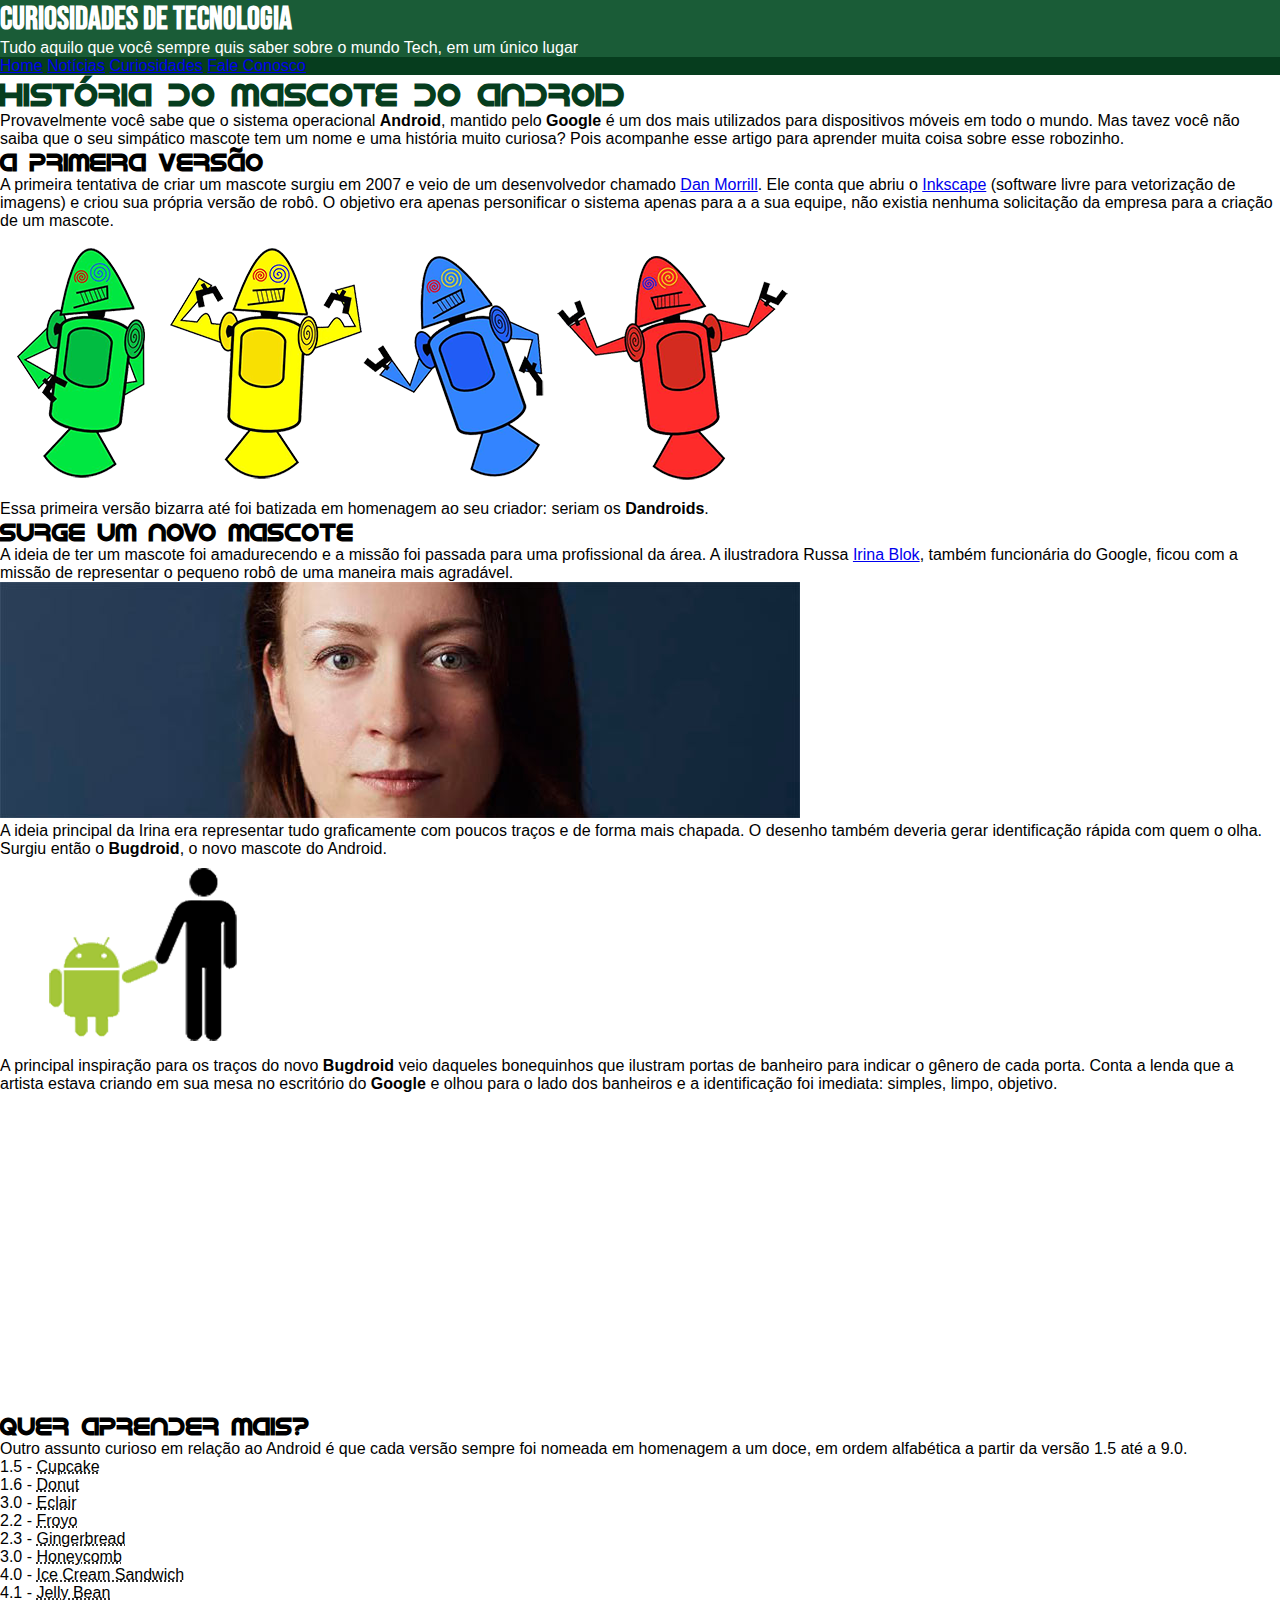
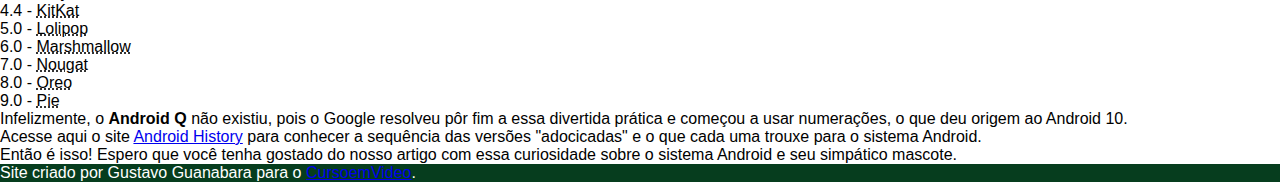
==== index.html @ 444fe6bd "2" ====
<!DOCTYPE html>
<html lang="pt-br">
<head>
    <meta charset="UTF-8">
    <meta name="viewport" content="width=device-width, initial-scale=1.0">
    <title>Document</title>
    <link rel="stylesheet" href="style/style.css">
    <link rel="shortcut icon" href="img/favicon.ico" type="image/x-icon">
    <title>Como surgiu o mascote do Androide</title>
</head>
<body>
    <header>
        <h1>Curiosidades de Tecnologia</h1>
        <p>Tudo aquilo que você sempre quis saber sobre o mundo Tech, em um único lugar</p>
    </header>
    <nav>
        <a href="#">Home</a>
        <a href="#">Notícias</a>
        <a href="#">Curiosidades</a>
        <a href="#">Fale Conosco</a>
    </nav>
    <main>
        <article>
            <h1>História do Mascote do Android</h1>

            <p>Provavelmente você sabe que o sistema operacional <strong>Android</strong>, mantido pelo<strong> Google</strong> é um dos mais utilizados para dispositivos móveis em todo o mundo. Mas tavez você não saiba que o seu simpático mascote tem um nome e uma história muito curiosa? Pois acompanhe esse artigo para aprender muita coisa sobre esse robozinho.</p>

            <h2>A primeira versão</h2>

            <p>A primeira tentativa de criar um mascote surgiu em 2007 e veio de um desenvolvedor chamado <a href="https://androidcommunity.com/dan-morrill-shows-us-the-android-mascot-that-almost-was-20130103/" target="_blank">Dan Morrill</a>. Ele conta que abriu o <a href="https://inkscape.org/pt-br/" target="_blank">Inkscape</a> (software livre para vetorização de imagens) e criou sua própria versão de robô. O objetivo era apenas personificar o sistema apenas para a a sua equipe, não existia nenhuma solicitação da empresa para a criação de um mascote.</p>

            <img src="img/dan-droids.png" alt="primeiro mascate">

            <p>Essa primeira versão bizarra até foi batizada em homenagem ao seu criador: seriam os <strong>Dandroids</strong>.</p>

            <h2>Surge um novo mascote</h2>

            <p>A ideia de ter um mascote foi amadurecendo e a missão foi passada para uma profissional da área. A ilustradora Russa <a href="https://www.irinablok.com/" target="_blank">Irina Blok</a>, também funcionária do Google, ficou com a missão de representar o pequeno robô de uma maneira mais agradável.</p>

            <img src="img/irina-blok.jpg" alt="irina">

            <p>A ideia principal da Irina era representar tudo graficamente com poucos traços e de forma mais chapada. O desenho também deveria gerar identificação rápida com quem o olha. Surgiu então o <strong>Bugdroid</strong>, o novo mascote do Android.</p>

           <img src="img/bugdroid.png" alt="bogdruid">

            <p>A principal inspiração para os traços do novo <strong>Bugdroid</strong> veio daqueles bonequinhos que ilustram portas de banheiro para indicar o gênero de cada porta. Conta a lenda que a artista estava criando em sua mesa no escritório do <strong>Google</strong> e olhou para o lado dos banheiros e a identificação foi imediata: simples, limpo, objetivo.</p>
            
            <iframe width="560" height="315" src="https://www.youtube.com/embed/l2UDgpLz20M" title="YouTube video player" frameborder="0" allow="accelerometer; autoplay; clipboard-write; encrypted-media; gyroscope; picture-in-picture; web-share" allowfullscreen></iframe>
            <aside>

            <h2>Quer aprender mais?</h2> 

            <p>Outro assunto curioso em relação ao Android é que cada versão sempre foi nomeada em homenagem a um doce, em ordem alfabética a partir da versão 1.5 até a 9.0.</p>
            <ul>
                <li>1.5 - <abbr title="Bolo de Copo">Cupcake</abbr></li>
                <li>1.6 - <abbr title="Rosquinha">Donut</abbr></li>
                <li>3.0 - <abbr title="Bomba">Eclair</abbr></li>
                <li>2.2 - <abbr title="Iorgute Congelado">Froyo</abbr></li>
                <li>2.3 - <abbr title="Biscoito de Gengibre">Gingerbread</abbr></li>
                <li>3.0 - <abbr title="Favo de Mel">Honeycomb</abbr></li>
                <li>4.0 - <abbr title="Sanduiche de Sorvete">Ice Cream Sandwich</abbr></li>
                <li>4.1 - <abbr title="Jujuba">Jelly Bean</abbr></li>
                <li>4.4 - <abbr title="KitKat">KitKat</abbr></li>
                <li>5.0 - <abbr title="Pirulito">Lolipop</abbr></li>
                <li>6.0 - <abbr title="Marshmallow">Marshmallow</abbr></li>
                <li>7.0 - <abbr title="Torrone">Nougat</abbr></li>
                <li>8.0 - <abbr title="Oreo">Oreo</abbr></li>
                <li>9.0 - <abbr title="Torta">Pie</abbr></li>
            </ul>    
            <p>Infelizmente, o <strong>Android Q</strong> não existiu, pois o Google resolveu pôr fim a essa divertida prática e começou a usar numerações, o que deu origem ao Android 10.</p>

            <p>Acesse aqui o site <a href="https://www.android.com/" target="_blank">Android History</a> para conhecer a sequência das versões "adocicadas" e o que cada uma trouxe para o sistema Android.</p>
            </aside>

            <p>Então é isso! Espero que você tenha gostado do nosso artigo com essa curiosidade sobre o sistema Android e seu simpático mascote.</p>
        </article>
    </main>
    <footer>
        <p>Site criado por Gustavo Guanabara para o <a href="https://www.youtube.com/@CursoemVideo" target="_blank">CursoemVideo</a>.</p>
    </footer>
</body>
</html>
---- style/style.css ----
@charset "utf8";

@import url('https://fonts.googleapis.com/css2?family=Bebas+Neue&display=swap');

@font-face{
    font-family:'Android';
    src: url('../fontes/idroid.otf') format('opentype');
    font-reight: normal;
}

:root{
   --cor0:#ebe5c5;
   --cor1:#83e1ad;
   --cor2:#3ddc84;
   --cor3:#2fa866;
   --cor4:#1a5c37; 
   --cor5:#063d1e;

   --fonte-padrao: Arial, Verdana, Helvetica, sans-serif;
   --fonte-destaque:'Bebas Neue', cursive; 
   --fonte-android:'Android', cursive;
}
*{
    margin: 0px;
    padding: 0px;
}
body{
    background-color: var(--cor0);
    font-family: var(--fonte-padrao);
}
header{
    background-color: var(--cor4);
}
header > h1{
    color: white;
    font-family: var(--fonte-destaque);
}

header > p{
    color: white;
    
}

nav{
    background-color: var(--cor5);
}

main{
    background-color: white;
}

main h1{
    color:var(--cor5);
    font-family: var(--fonte-android);
}

main h2{
    font-family: var(--fonte-android);
}

footer{
    background-color: var(--cor5);
    color: white;
}
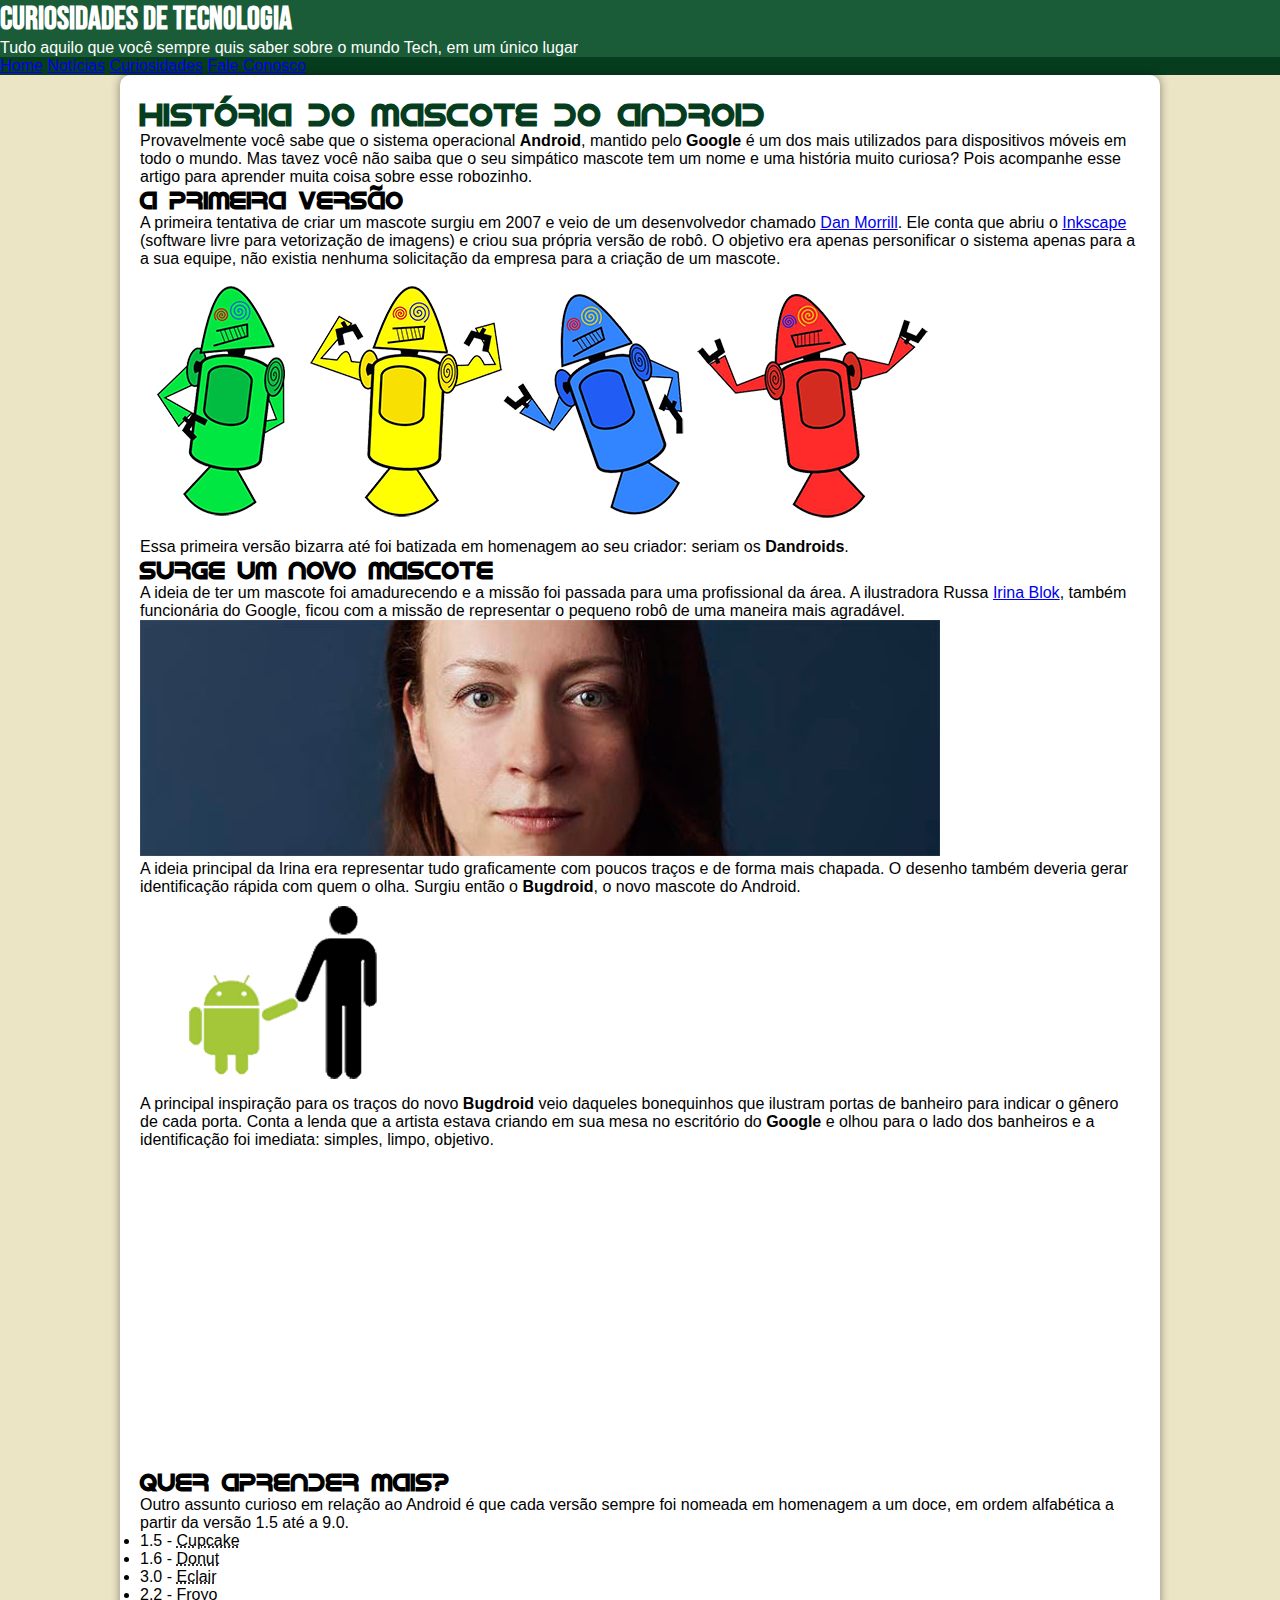
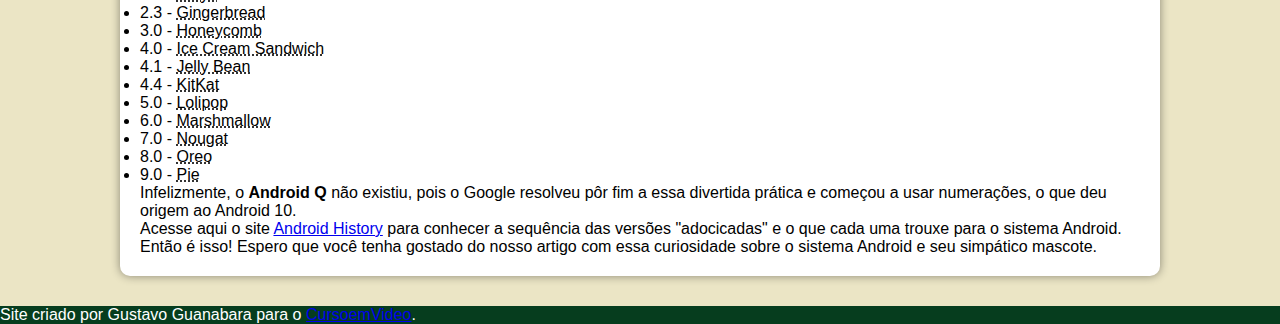
==== commit a7d5f010: "responsivo" ====
--- a/index.html
+++ b/index.html
@@ -29,7 +29,10 @@
 
             <p>A primeira tentativa de criar um mascote surgiu em 2007 e veio de um desenvolvedor chamado <a href="https://androidcommunity.com/dan-morrill-shows-us-the-android-mascot-that-almost-was-20130103/" target="_blank">Dan Morrill</a>. Ele conta que abriu o <a href="https://inkscape.org/pt-br/" target="_blank">Inkscape</a> (software livre para vetorização de imagens) e criou sua própria versão de robô. O objetivo era apenas personificar o sistema apenas para a a sua equipe, não existia nenhuma solicitação da empresa para a criação de um mascote.</p>
 
-            <img src="img/dan-droids.png" alt="primeiro mascate">
+            <picture>
+                <source media="(max-width: 670px)" srcset="img/dan-droids-pq.png">
+                <img src="img/dan-droids.png" alt="primeiro mascate">
+            </picture>
 
             <p>Essa primeira versão bizarra até foi batizada em homenagem ao seu criador: seriam os <strong>Dandroids</strong>.</p>
 
@@ -37,7 +40,10 @@
 
             <p>A ideia de ter um mascote foi amadurecendo e a missão foi passada para uma profissional da área. A ilustradora Russa <a href="https://www.irinablok.com/" target="_blank">Irina Blok</a>, também funcionária do Google, ficou com a missão de representar o pequeno robô de uma maneira mais agradável.</p>
 
-            <img src="img/irina-blok.jpg" alt="irina">
+            <picture>
+                <source media="(max-width:670px )" srcset="img/irina-blok-pq.jpg">
+                <img src="img/irina-blok.jpg" alt="irina">
+            </picture>
 
             <p>A ideia principal da Irina era representar tudo graficamente com poucos traços e de forma mais chapada. O desenho também deveria gerar identificação rápida com quem o olha. Surgiu então o <strong>Bugdroid</strong>, o novo mascote do Android.</p>
 
--- a/style/style.css
+++ b/style/style.css
@@ -46,7 +46,16 @@
 }
 
 main{
+    min-width: 300px;
+    max-width: 1000px;
+    margin: auto;
+    margin-bottom: 30px;
+    padding: 20px;
     background-color: white;
+    box-shadow: 0px 0px 10px rgba(0, 0, 0, 0.418);
+    border-radius: 10px;
+    
+   
 }
 
 main h1{
@@ -61,4 +70,7 @@
 footer{
     background-color: var(--cor5);
     color: white;
+}
+a{
+    list-style: none;
 }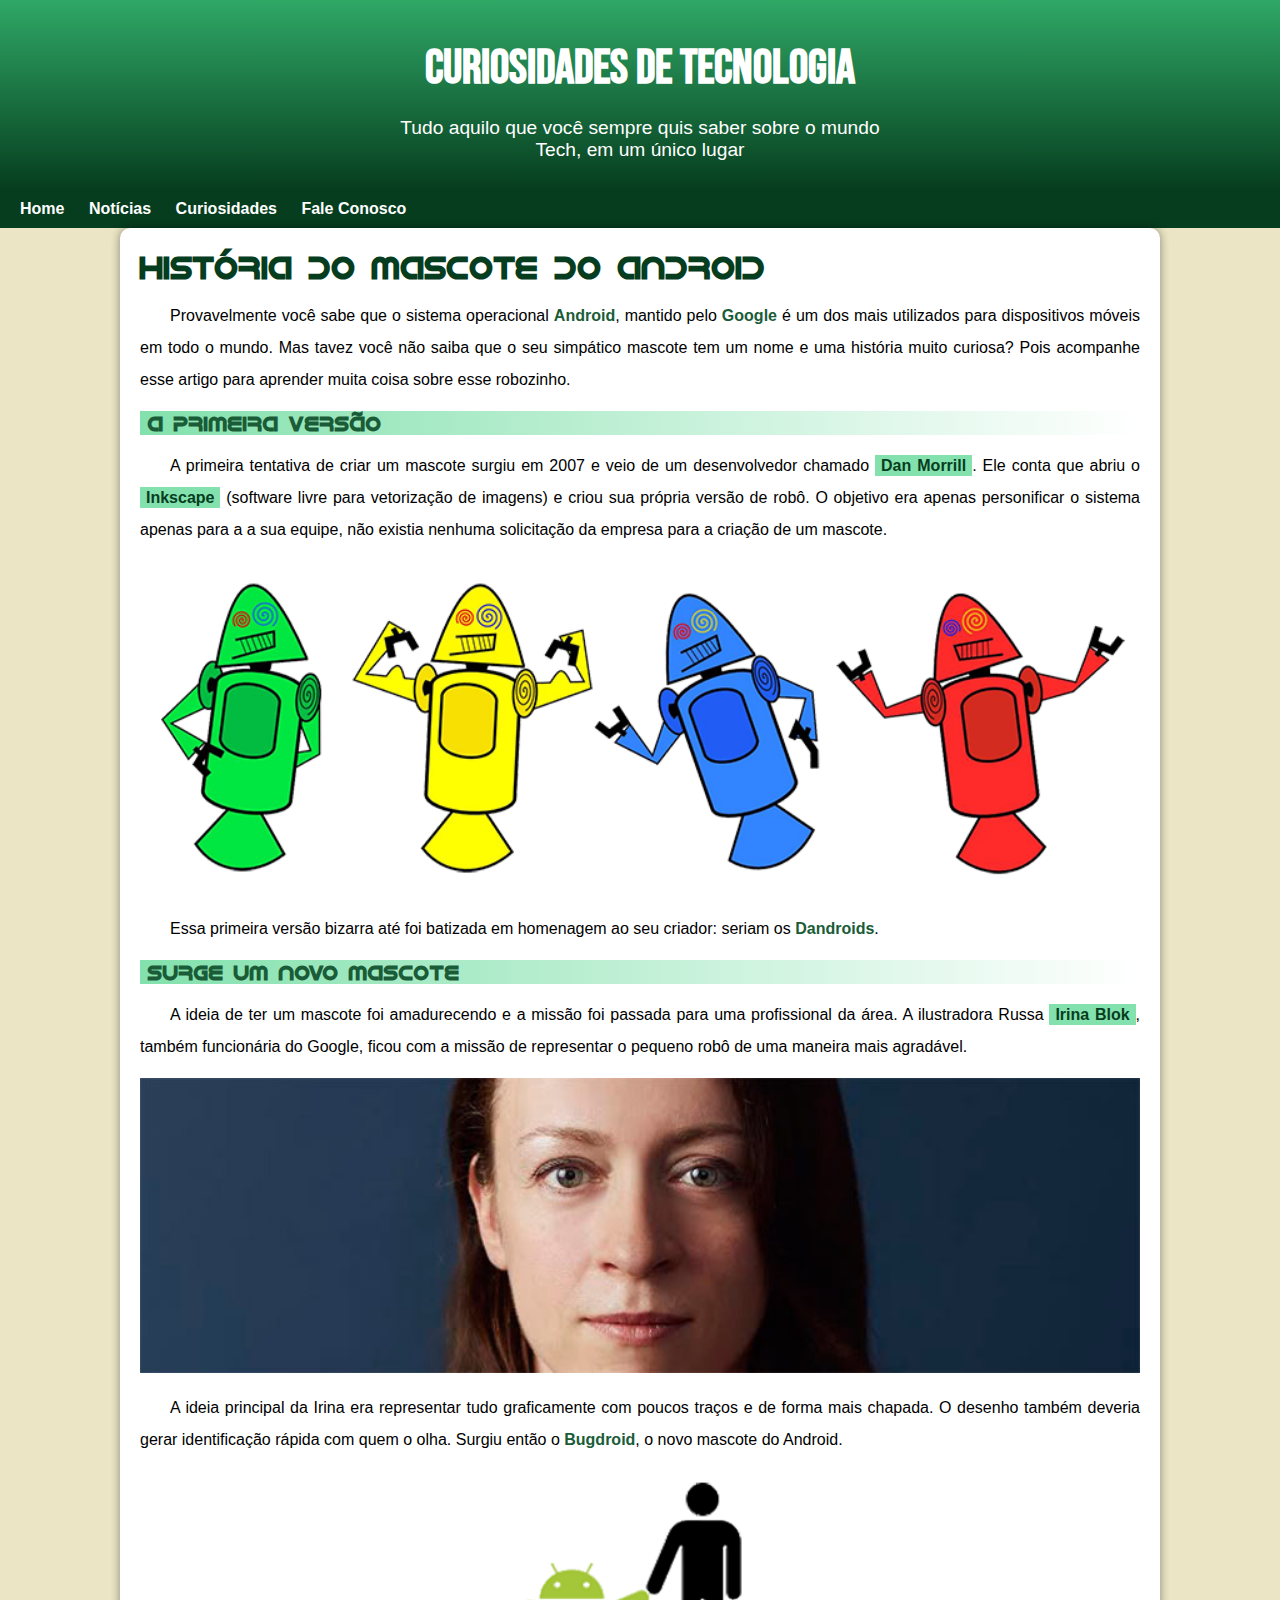
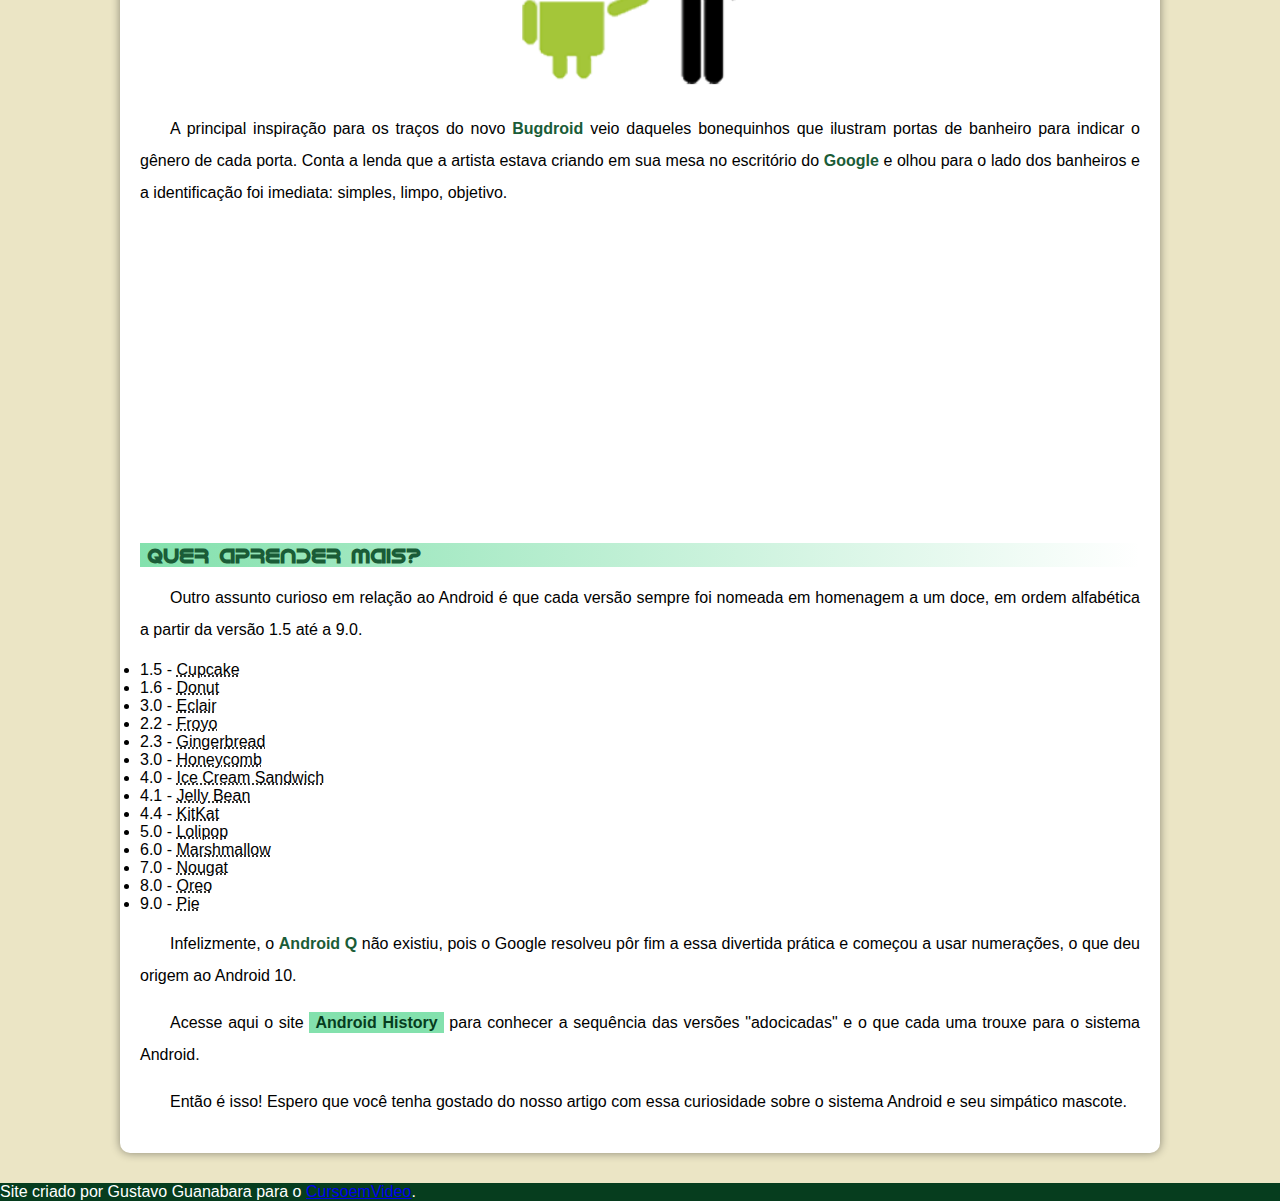
==== commit 7be050a3: "conteudo" ====
--- a/index.html
+++ b/index.html
@@ -47,7 +47,7 @@
 
             <p>A ideia principal da Irina era representar tudo graficamente com poucos traços e de forma mais chapada. O desenho também deveria gerar identificação rápida com quem o olha. Surgiu então o <strong>Bugdroid</strong>, o novo mascote do Android.</p>
 
-           <img src="img/bugdroid.png" alt="bogdruid">
+           <img src="img/bugdroid.png" alt="bogdruid" class="pequena">
 
             <p>A principal inspiração para os traços do novo <strong>Bugdroid</strong> veio daqueles bonequinhos que ilustram portas de banheiro para indicar o gênero de cada porta. Conta a lenda que a artista estava criando em sua mesa no escritório do <strong>Google</strong> e olhou para o lado dos banheiros e a identificação foi imediata: simples, limpo, objetivo.</p>
             
--- a/style/style.css
+++ b/style/style.css
@@ -29,20 +29,46 @@
     font-family: var(--fonte-padrao);
 }
 header{
-    background-color: var(--cor4);
+    background-image:linear-gradient(to bottom,var(--cor3),var(--cor5) ) ;
+    min-height: 150px;
+    text-align: center;
+    padding-top: 40px;
+
 }
 header > h1{
     color: white;
     font-family: var(--fonte-destaque);
+    font-size: 3em;
+    margin-bottom: 20px;
+    
 }
 
 header > p{
     color: white;
+    font-size: 1.2em;
+    font-family: var(--fonte-padrao);
+    max-width: 500px;
+    padding-right: 10px;
+    padding-left: 10px;
+    margin: auto;
     
 }
 
 nav{
     background-color: var(--cor5);
+    padding: 10px;
+}
+
+nav > a{
+    color: white;
+    padding: 10px;
+    text-decoration: none;
+    font-weight: bold;
+    transition-duration: .5s;
+}
+nav > a:hover{
+    background-color: var(--cor3);
+    color: var(--cor5);
 }
 
 main{
@@ -53,9 +79,7 @@
     padding: 20px;
     background-color: white;
     box-shadow: 0px 0px 10px rgba(0, 0, 0, 0.418);
-    border-radius: 10px;
-    
-   
+    border-radius: 10px;  
 }
 
 main h1{
@@ -65,12 +89,48 @@
 
 main h2{
     font-family: var(--fonte-android);
+    color: var(--cor4);
+    font-size: 1.3em;
+    background-image: linear-gradient(to right, var(--cor1), transparent);
+    text-indent: 8px;
+}
+
+main p{
+    margin: 15px 0px;
+    text-align: justify;
+    text-indent: 30px;
+    line-height: 2em;
+    font-size: 1em;
+}
+
+main strong{
+    color: var(--cor4);
+    font-weight: bold;
+}
+
+main a{
+    text-decoration: none;
+    font-weight: bold;
+    color: var(--cor5);
+    background-color: var(--cor1);
+    padding: 2px 6px;
+
+}
+main a:hover{
+    text-decoration: underline;
+    color: var(--cor4);
+}
+
+main img{
+    width: 100%;
+}
+main img.pequena{
+    max-width: 350px;
+    display: block;
+    margin: auto;
 }
 
 footer{
     background-color: var(--cor5);
     color: white;
 }
-a{
-    list-style: none;
-}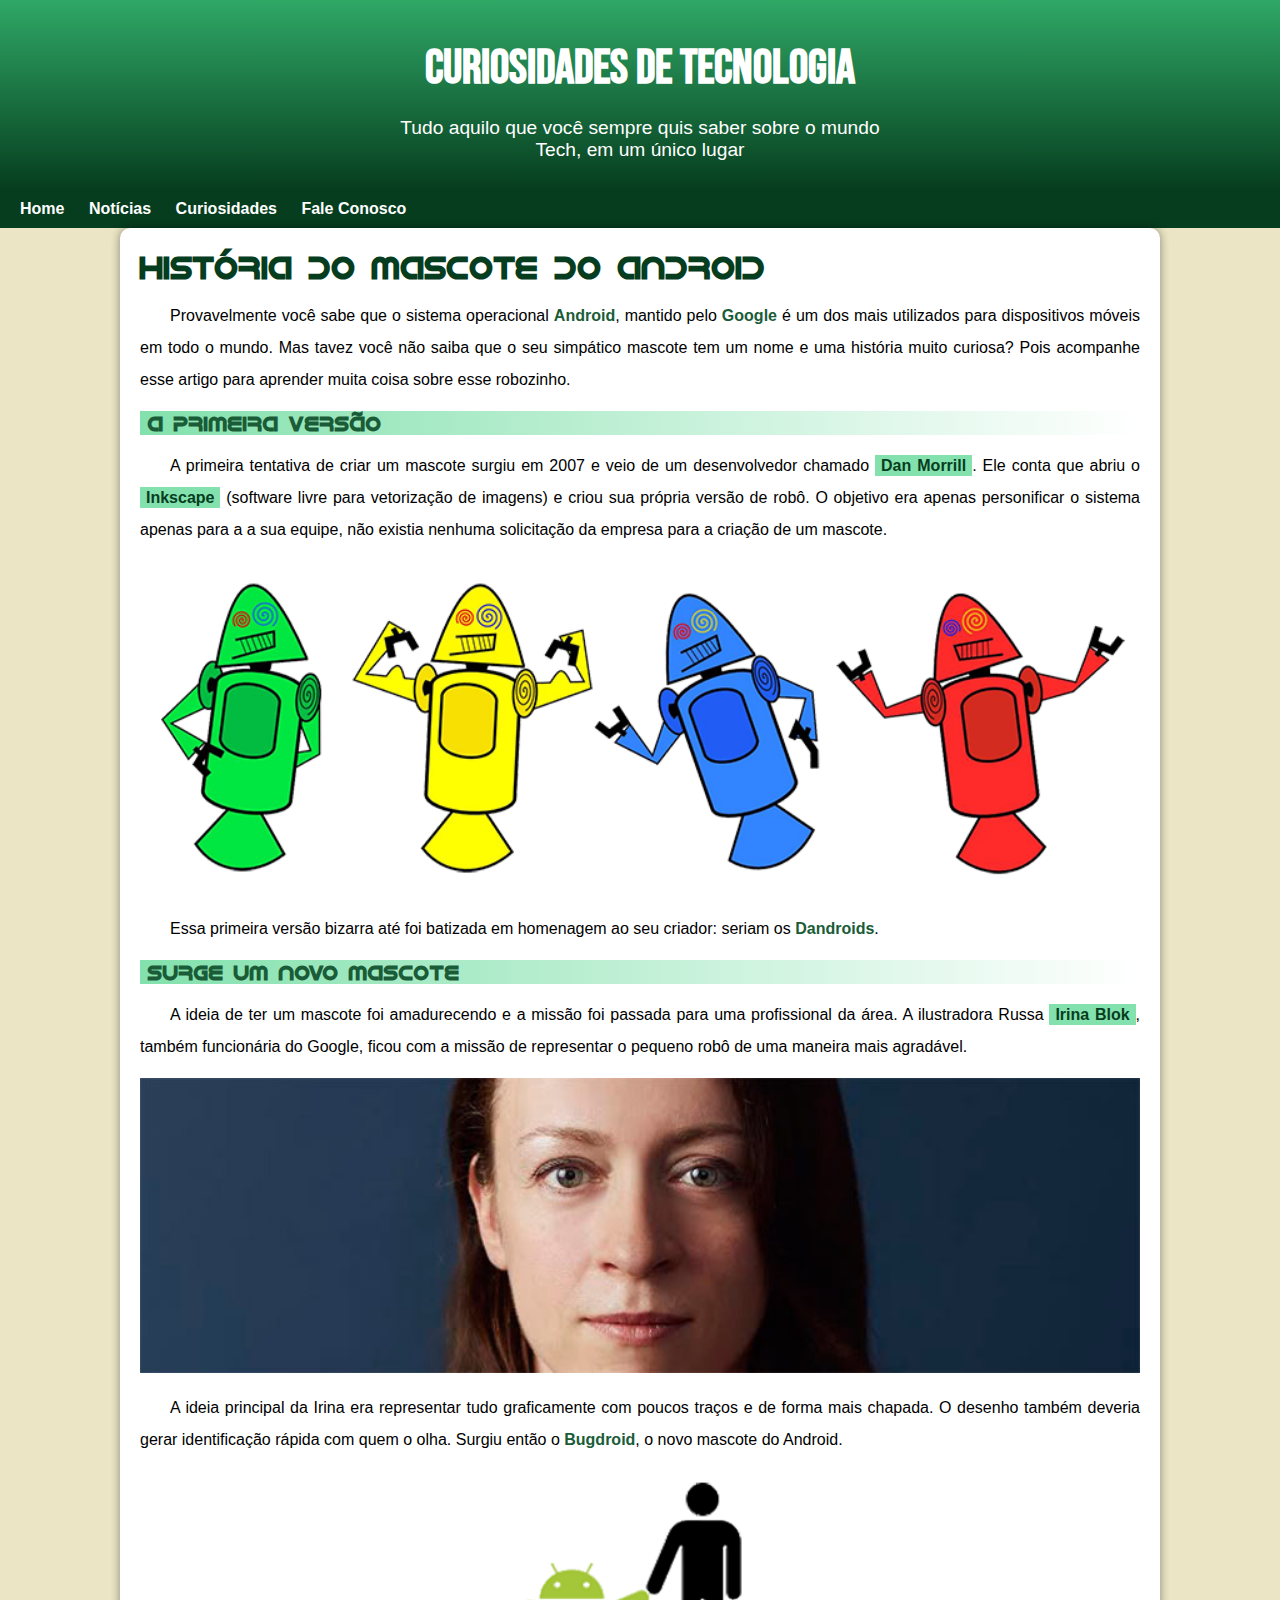
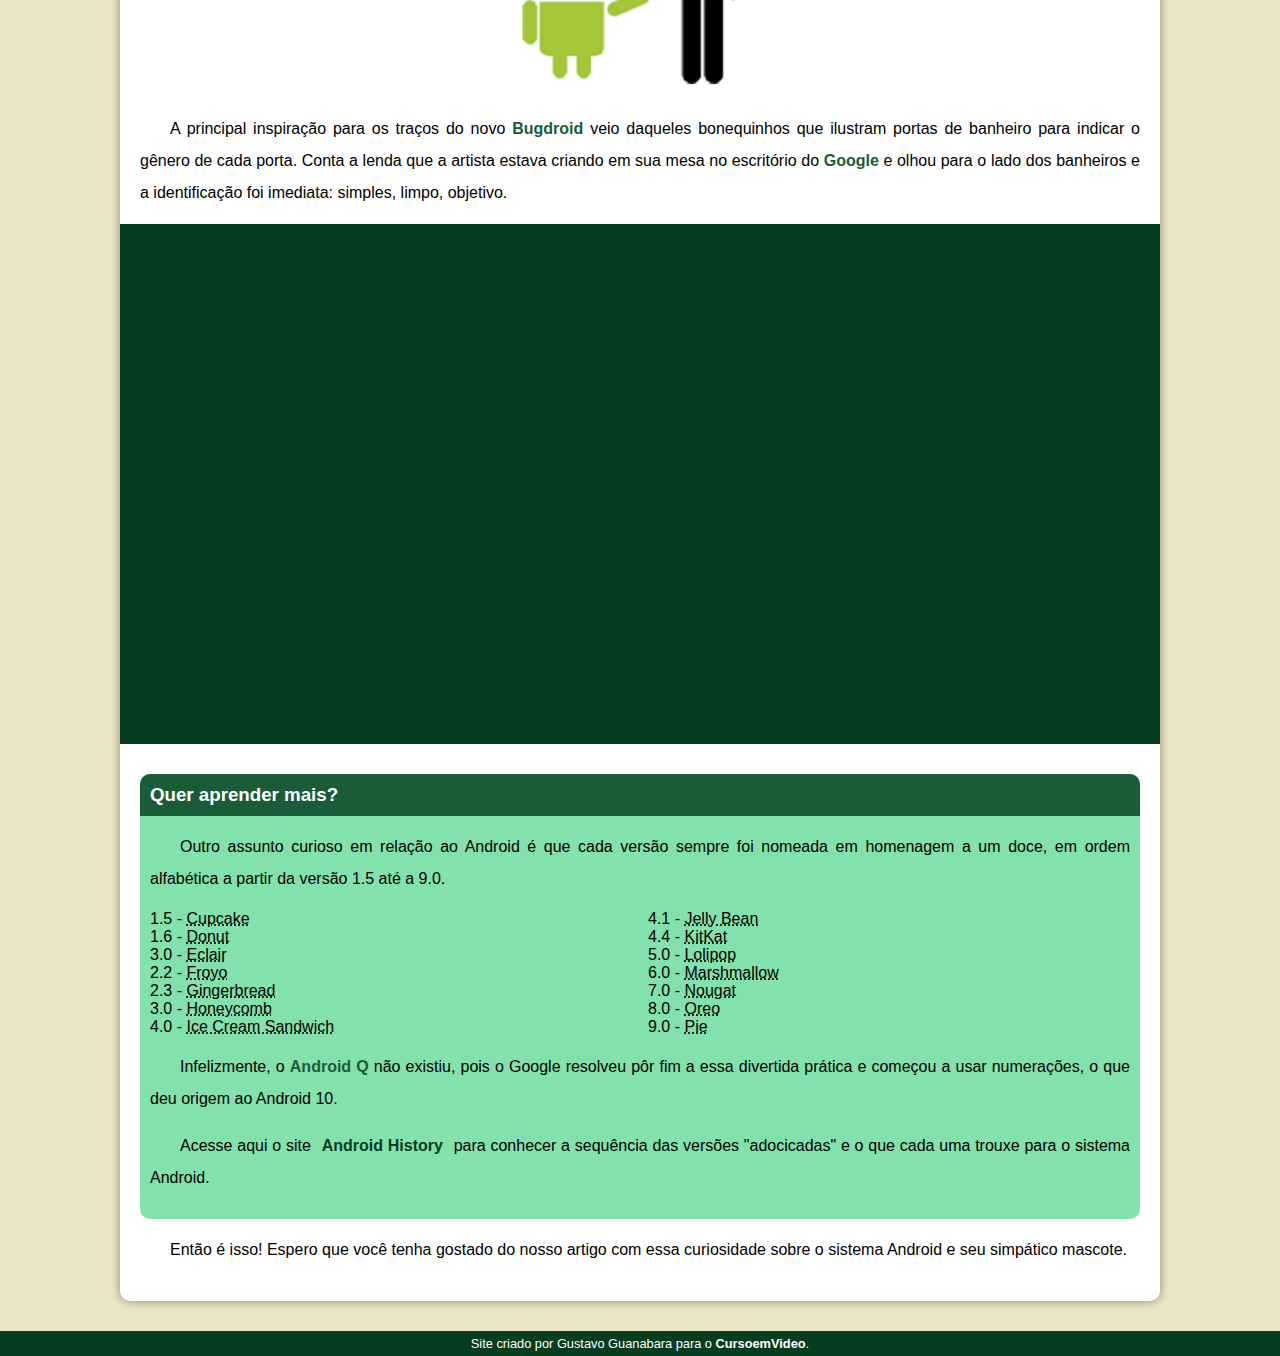
==== commit 7f7c4603: "video" ====
--- a/index.html
+++ b/index.html
@@ -51,10 +51,14 @@
 
             <p>A principal inspiração para os traços do novo <strong>Bugdroid</strong> veio daqueles bonequinhos que ilustram portas de banheiro para indicar o gênero de cada porta. Conta a lenda que a artista estava criando em sua mesa no escritório do <strong>Google</strong> e olhou para o lado dos banheiros e a identificação foi imediata: simples, limpo, objetivo.</p>
             
-            <iframe width="560" height="315" src="https://www.youtube.com/embed/l2UDgpLz20M" title="YouTube video player" frameborder="0" allow="accelerometer; autoplay; clipboard-write; encrypted-media; gyroscope; picture-in-picture; web-share" allowfullscreen></iframe>
+            <div class="video">
+                <iframe
+                width="560" height="315" src="https://www.youtube.com/embed/l2UDgpLz20M" title="YouTube video player" frameborder="0" allow="accelerometer; autoplay; clipboard-write; encrypted-media; gyroscope; picture-in-picture; web-share" allowfullscreen>
+                </iframe>
+            </div>
             <aside>
 
-            <h2>Quer aprender mais?</h2> 
+            <h3>Quer aprender mais?</h3> 
 
             <p>Outro assunto curioso em relação ao Android é que cada versão sempre foi nomeada em homenagem a um doce, em ordem alfabética a partir da versão 1.5 até a 9.0.</p>
             <ul>
--- a/style/style.css
+++ b/style/style.css
@@ -130,7 +130,53 @@
     margin: auto;
 }
 
+div.video{
+    background-color: var(--cor5);
+    margin: 0px -20px 30px -20px;
+    padding: 20px;
+    padding-bottom: 50%;
+    position: relative;
+}
+div.video > iframe{
+    position: absolute;
+    top: 5%;
+    left: 5%;
+    width: 90%;
+    height: 90%;
+}
+
+aside{
+    background-color: var(--cor1);
+    padding: 10px;
+    border-radius: 10px;
+}
+aside >ul{
+    list-style-position: inside;
+    columns: 2;
+    list-style-type: none;
+}
+
+aside > h3{
+    background-color: var(--cor4);
+    color: white;
+    padding: 10px;
+    margin: -10px -10px 0px -10px;
+    border-radius: 10px 10px 0px 0px;
+}
+
 footer{
     background-color: var(--cor5);
     color: white;
+    text-align: center;
+    font-size: 0.8em;
+    padding: 5px;
 }
+footer >p >a{
+    color: white;
+    font-weight: bolder;
+    text-decoration: none;
+}
+footer a:hover {
+    text-decoration: underline;
+    color: var(--cor1);
+}
